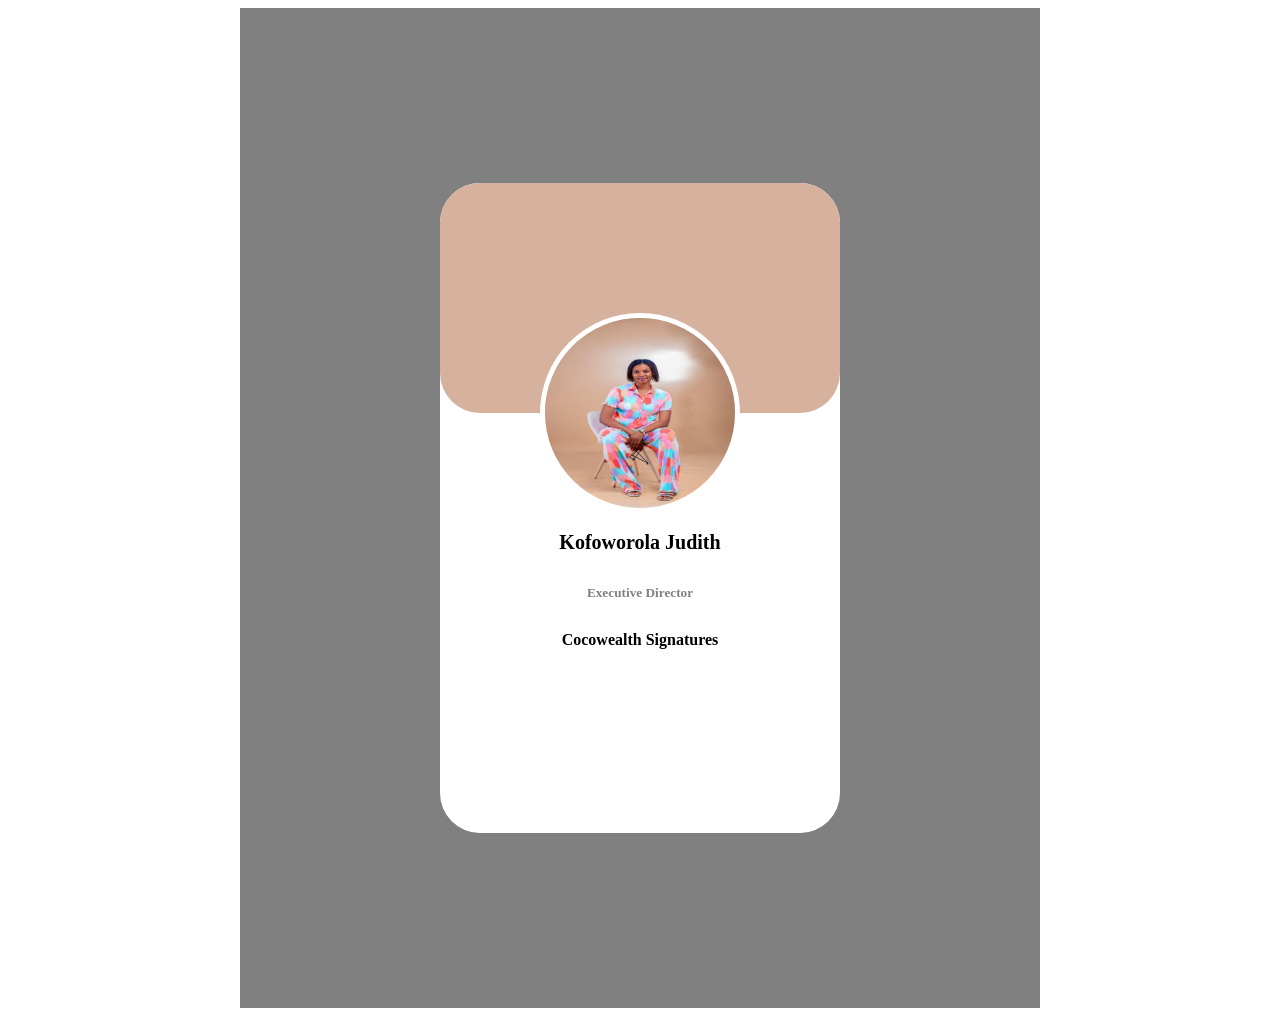
==== one.html @ 86bf94cd "A Profile Card" ====
<!DOCTYPE html>
<html lang="en">
<head>
    <meta charset="UTF-8">
    <meta name="viewport" content="width=device-width, initial-scale=1.0">
    <title>Day One</title>
    <link rel="stylesheet" href="./one.css">
</head>
<body>
    <div class="container">
        <div class="box_container">
            <header class="headBg"></header>

            <div class="img_section">
                <img src="./Kofoworola.jpg" alt="">
            </div>

            <div class="info">
                <h4 style="font-size: 20px;">Kofoworola Judith</h4>
                <h5 style="color: gray;">Executive Director</h5>
                <h4>Cocowealth Signatures</h4>
            <div>

            <div></div>

            <p></p>

            <div>
                    <a href=""></a>
            </div>
        </div>
    </div>
</body>
</html>
---- one.css ----
*{
    box-sizing: border-box;
}
.container{
    margin-left: auto;
    margin-right: auto;
    display: flex;
    justify-content: center;
    align-items: center;
    background-color: grey;
    height: 1000px;
    width: 800px;
}
.box_container{
    background-color: rgb(255, 255, 255);
    height: 650px;
    width: 400px;
    border-radius: 40px ;
}
.headBg{
    background-color: #D6B19E;
    height: 230px;
    border-radius: 40px;
}
.img_section{
    display: flex;
    justify-content: center;
    
}
img{
    height: 200px;
    width: 200px;
    border-radius: 50%;
    border: 5px solid white;
    margin-top: -100px;
}
.info{
    display: flex;
    flex-direction: column;
    align-items: center;
    font-family: Georgia, 'Times New Roman', Times, serif ;
    line-height: 0.2;
}
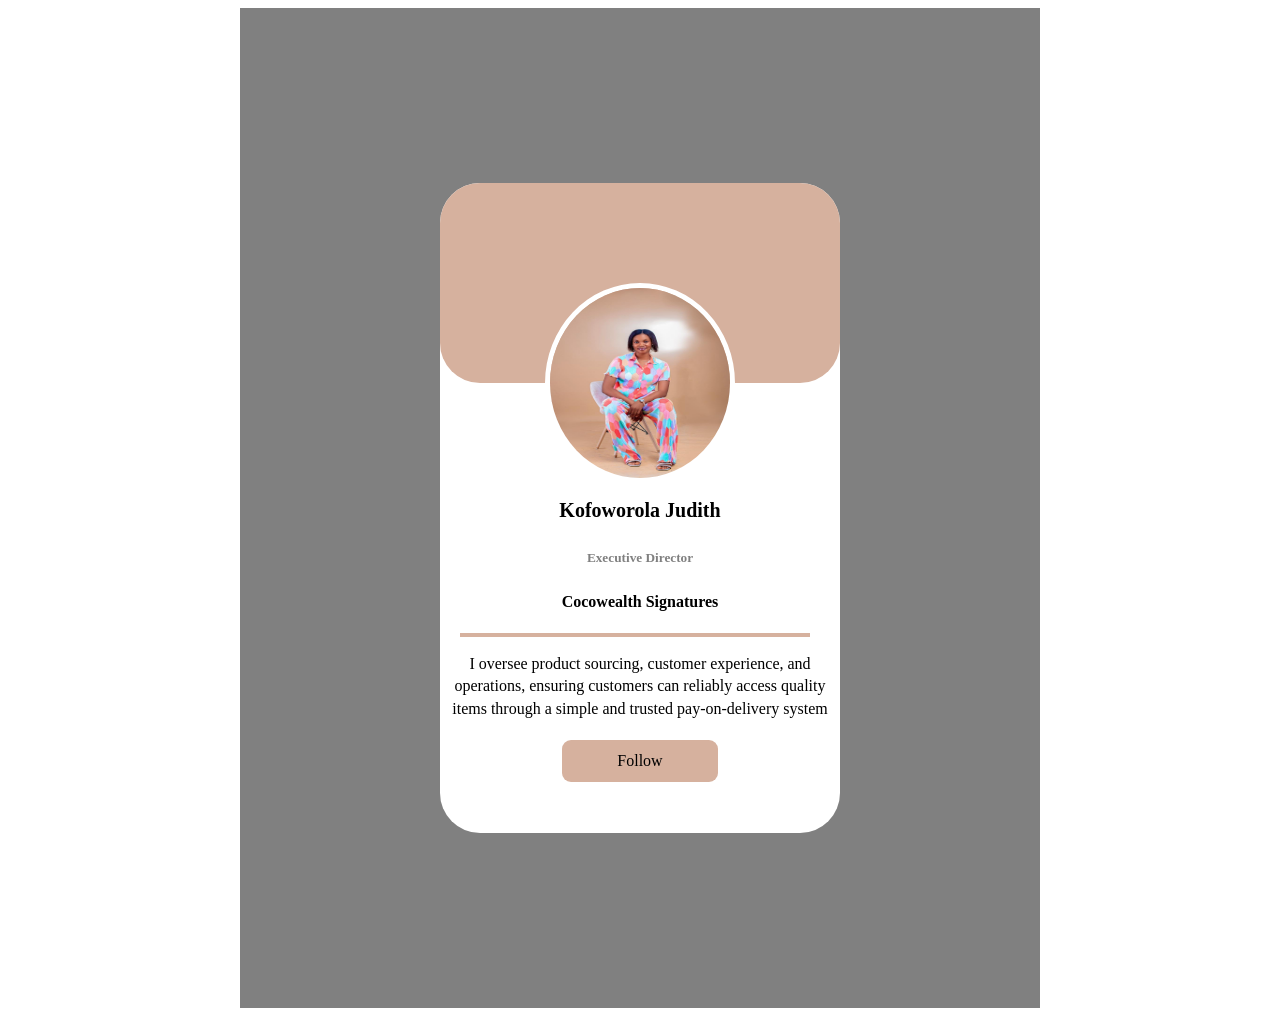
==== commit f0546d51: "Added the follow button" ====
--- a/one.html
+++ b/one.html
@@ -19,14 +19,16 @@
                 <h4 style="font-size: 20px;">Kofoworola Judith</h4>
                 <h5 style="color: gray;">Executive Director</h5>
                 <h4>Cocowealth Signatures</h4>
-            <div>
+            </div>
 
-            <div></div>
+            <div class="line"></div>
 
-            <p></p>
+            <div class="desc">
+                <p>I oversee product sourcing, customer experience, and operations, ensuring customers can reliably access quality items through a simple and trusted pay-on-delivery system</p>
+            </div>
 
-            <div>
-                    <a href=""></a>
+            <div class="follow">
+                <a href="">Follow</a>
             </div>
         </div>
     </div>
--- a/one.css
+++ b/one.css
@@ -1,5 +1,6 @@
 *{
     box-sizing: border-box;
+    text-decoration: none;
 }
 .container{
     margin-left: auto;
@@ -10,6 +11,7 @@
     background-color: grey;
     height: 1000px;
     width: 800px;
+    font-family: Georgia, 'Times New Roman', Times, serif ;
 }
 .box_container{
     background-color: rgb(255, 255, 255);
@@ -19,17 +21,17 @@
 }
 .headBg{
     background-color: #D6B19E;
-    height: 230px;
+    height: 200px;
     border-radius: 40px;
 }
 .img_section{
     display: flex;
     justify-content: center;
-    
+
 }
 img{
     height: 200px;
-    width: 200px;
+    width: 190px;
     border-radius: 50%;
     border: 5px solid white;
     margin-top: -100px;
@@ -38,6 +40,31 @@
     display: flex;
     flex-direction: column;
     align-items: center;
-    font-family: Georgia, 'Times New Roman', Times, serif ;
-    line-height: 0.2;
+    line-height: 0;
+}
+.line{
+    border: 2px solid #D6B19E;
+    width: 350px;
+    margin: 10px 20px 10px 20px;
+}
+.desc{
+    margin-left: auto;
+    margin-right: auto;
+    font-family: Georgia, 'Times New Roman', Times, serif;
+    line-height: 1.4;
+    width: 376px;
+    text-align: center;
+}
+.follow{
+    width: 39%;
+    text-align: center;
+    padding: 3%;
+    border-radius: 9px;
+    margin-left: auto;
+    margin-right: auto;
+    margin-top: 20px;
+    background-color: #D6B19E;
+}
+.follow a{
+    color: black;
 }
